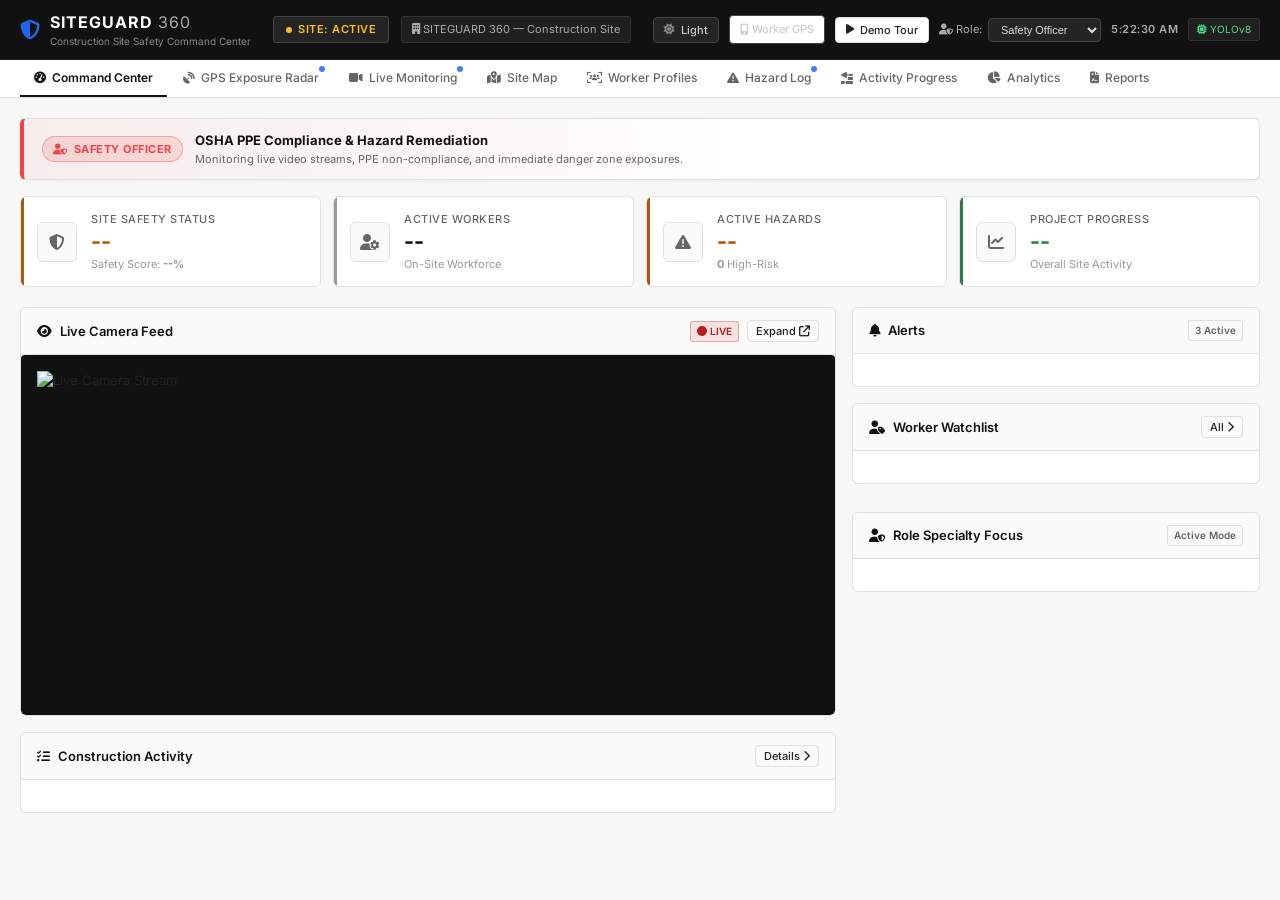
==== templates/index.html @ 9f813297 "feat: complete SITEGUARD 360 platform with CV blueprint segmentation, PPE detection, and role dashbo" ====
<!DOCTYPE html>
<html lang="en">
<head>
    <meta charset="UTF-8">
    <meta name="viewport" content="width=device-width, initial-scale=1.0">
    <title>SITEGUARD 360 — Construction Site Command Center</title>
    <!-- Google Fonts -->
    <link rel="preconnect" href="https://fonts.googleapis.com">
    <link rel="preconnect" href="https://fonts.gstatic.com" crossorigin>
    <link href="https://fonts.googleapis.com/css2?family=Inter:wght@300;400;500;600;700;800&display=swap" rel="stylesheet">
    <!-- FontAwesome icons -->
    <link rel="stylesheet" href="https://cdnjs.cloudflare.com/ajax/libs/font-awesome/6.4.0/css/all.min.css">
    <!-- App Custom CSS -->
    <link rel="stylesheet" href="/static/css/style.css">
</head>
<body class="theme-light">

    <!-- Top Navigation / Header Command Bar -->
    <header class="command-header">
        <div class="header-left">
            <div class="brand-logo">
                <i class="fa-solid fa-shield-halved brand-icon" style="color:var(--brand-primary, #2563eb);"></i>
                <div class="brand-text">
                    <span class="brand-name">SITEGUARD <span class="brand-ai">360</span></span>
                    <span class="brand-sub">Construction Site Safety Command Center</span>
                </div>
            </div>
        </div>

        <div class="header-center">
            <div class="site-status-pill warning" id="top-site-status">
                <span class="pulse-dot"></span>
                <span id="site-status-text">SITE: ACTIVE</span>
            </div>
            <div class="location-badge">
                <i class="fa-solid fa-building"></i>
                <span id="site-location-name">SITEGUARD 360 — Construction Site</span>
            </div>
        </div>

        <div class="header-right">
            <button class="theme-toggle-btn" id="theme-toggle-btn" onclick="toggleTheme()" title="Toggle Theme">
                <i class="fa-solid fa-sun" id="theme-icon-sun"></i>
                <i class="fa-solid fa-moon" id="theme-icon-moon"></i>
                <span id="theme-toggle-text">Light</span>
            </button>

            <a href="/worker-safety" target="_blank" class="btn" style="color:#ccc; text-decoration:none; display:inline-flex; align-items:center; gap:4px; font-size:11px; border-color:#444;">
                <i class="fa-solid fa-mobile-screen-button"></i> Worker GPS
            </a>

            <button class="btn btn-demo" id="btn-start-demo-tour" onclick="startDemoStoryTour()">
                <i class="fa-solid fa-play"></i>
                <span>Demo Tour</span>
            </button>

            <div class="role-selector">
                <label><i class="fa-solid fa-user-shield"></i> Role:</label>
                <select id="user-role-select" onchange="switchRole(this.value)">
                    <option value="Site Manager">Site Manager</option>
                    <option value="Safety Officer" selected>Safety Officer</option>
                    <option value="Site Supervisor">Site Supervisor</option>
                </select>
            </div>

            <div class="sys-clock" id="live-clock">--:--:--</div>
            <div class="connection-indicator online" title="YOLOv8 AI Engine Connected">
                <i class="fa-solid fa-microchip"></i> YOLOv8
            </div>
        </div>
    </header>

    <!-- Navigation Tabs Bar -->
    <nav class="nav-tabs-bar">
        <div class="nav-tabs-container">
            <button class="nav-tab active" data-tab="tab-dashboard" onclick="switchTab('tab-dashboard')">
                <i class="fa-solid fa-gauge-high"></i> Command Center
            </button>
            <button class="nav-tab" data-tab="tab-gps-radar" onclick="switchTab('tab-gps-radar')">
                <i class="fa-solid fa-satellite-dish"></i> GPS Exposure Radar
            </button>
            <button class="nav-tab" data-tab="tab-live-monitoring" onclick="switchTab('tab-live-monitoring')">
                <i class="fa-solid fa-video"></i> Live Monitoring
            </button>
            <button class="nav-tab" data-tab="tab-site-map" onclick="switchTab('tab-site-map')">
                <i class="fa-solid fa-map-location-dot"></i> Site Map
            </button>
            <button class="nav-tab" data-tab="tab-workers" onclick="switchTab('tab-workers')">
                <i class="fa-solid fa-users-viewfinder"></i> Worker Profiles
            </button>
            <button class="nav-tab" data-tab="tab-hazards" onclick="switchTab('tab-hazards')">
                <i class="fa-solid fa-triangle-exclamation"></i> Hazard Log
            </button>
            <button class="nav-tab" data-tab="tab-construction-progress" onclick="switchTab('tab-construction-progress')">
                <i class="fa-solid fa-trowel-bricks"></i> Activity Progress
            </button>
            <button class="nav-tab" data-tab="tab-analytics" onclick="switchTab('tab-analytics')">
                <i class="fa-solid fa-chart-pie"></i> Analytics
            </button>
            <button class="nav-tab" data-tab="tab-reports" onclick="switchTab('tab-reports')">
                <i class="fa-solid fa-file-contract"></i> Reports
            </button>
        </div>
    </nav>

    <!-- Main Container / Views -->
    <main class="main-content">

        <!-- WORKER EXPOSED LIVE ALERT BANNER -->
        <div class="worker-exposed-banner" id="live-exposed-worker-banner" style="display:none;">
            <div class="banner-pulse-icon"><i class="fa-solid fa-circle-exclamation"></i></div>
            <div class="banner-info">
                <div class="banner-header-text">WORKER EXPOSED TO DANGER ZONE</div>
                <div class="banner-sub-text">
                    <span>Worker: <strong id="b-worker-name">--</strong></span>
                    <span>Hazard: <strong id="b-hazard-name">--</strong></span>
                    <span>Floor: <strong id="b-floor">--</strong></span>
                    <span>Zone: <strong id="b-zone">--</strong></span>
                    <span>Distance: <strong id="b-distance">--</strong></span>
                    <span>Exposure: <strong id="b-exposure-duration" class="exposure-timer-badge">--</strong></span>
                </div>
            </div>
            <div class="banner-btn-box">
                <button class="btn btn-sm" onclick="switchTab('tab-gps-radar')">
                    <i class="fa-solid fa-satellite-dish"></i> GPS Radar
                </button>
            </div>
        </div>

        <!-- ==================== TAB 1: MAIN DASHBOARD ==================== -->
        <section id="tab-dashboard" class="tab-view active">
            <!-- Dynamic Role Perspective Ribbon -->
            <div class="role-perspective-banner role-safety-officer" id="role-perspective-banner">
                <div class="role-ribbon-left">
                    <span class="role-badge-pill safety-officer" id="role-badge-pill">
                        <i class="fa-solid fa-user-shield"></i> <span id="role-badge-name">Safety Officer</span>
                    </span>
                    <div class="role-ribbon-text">
                        <span class="role-ribbon-title" id="role-ribbon-title">OSHA PPE Compliance & Hazard Remediation</span>
                        <span class="role-ribbon-desc" id="role-ribbon-desc">Monitoring live video streams, PPE non-compliance, and immediate danger zone exposures.</span>
                    </div>
                </div>
                <div class="role-ribbon-actions" id="role-ribbon-actions"></div>
            </div>

            <!-- Top KPI Cards Row -->
            <div class="kpi-grid">
                <div class="kpi-card danger">
                    <div class="kpi-icon"><i class="fa-solid fa-shield-halved"></i></div>
                    <div class="kpi-info">
                        <span class="kpi-title">Site Safety Status</span>
                        <span class="kpi-value text-warning" id="kpi-safety-status">--</span>
                        <span class="kpi-subtitle">Safety Score: <strong id="kpi-safety-score">--%</strong></span>
                    </div>
                </div>

                <div class="kpi-card cyan">
                    <div class="kpi-icon"><i class="fa-solid fa-user-gear"></i></div>
                    <div class="kpi-info">
                        <span class="kpi-title">Active Workers</span>
                        <span class="kpi-value" id="kpi-workers-count">--</span>
                        <span class="kpi-subtitle" id="kpi-workers-subtitle">On-Site Workforce</span>
                    </div>
                </div>

                <div class="kpi-card orange">
                    <div class="kpi-icon"><i class="fa-solid fa-triangle-exclamation"></i></div>
                    <div class="kpi-info">
                        <span class="kpi-title">Active Hazards</span>
                        <span class="kpi-value text-orange" id="kpi-hazards-count">--</span>
                        <span class="kpi-subtitle"><strong id="kpi-high-risk-count">0</strong> High-Risk</span>
                    </div>
                </div>

                <div class="kpi-card green">
                    <div class="kpi-icon"><i class="fa-solid fa-chart-line"></i></div>
                    <div class="kpi-info">
                        <span class="kpi-title">Project Progress</span>
                        <span class="kpi-value text-green" id="kpi-progress-pct">--</span>
                        <span class="kpi-subtitle" id="kpi-progress-subtitle">Overall Site Activity</span>
                    </div>
                </div>
            </div>

            <!-- Dashboard Grid Layout -->
            <div class="dashboard-grid">
                <div class="dash-col main-panel">
                    <div class="panel-card">
                        <div class="panel-header">
                            <h3><i class="fa-solid fa-eye"></i> Live Camera Feed</h3>
                            <div class="panel-actions">
                                <span class="badge badge-live"><i class="fa-solid fa-circle"></i> LIVE</span>
                                <button class="btn btn-sm btn-outline" onclick="switchTab('tab-live-monitoring')">Expand <i class="fa-solid fa-arrow-up-right-from-square"></i></button>
                            </div>
                        </div>
                        <div class="panel-body video-preview-container">
                            <div class="video-overlay-banner alert-banner" id="dash-camera-alert-banner" style="display:none;">
                                <i class="fa-solid fa-triangle-exclamation"></i>
                                <span id="dash-camera-alert-text"><strong>ALERT:</strong> Active Hazard Detected</span>
                            </div>
                            <img id="dash-live-video-stream" src="/api/video-feed/CAM-01" class="live-stream-img" alt="Live Camera Stream">
                        </div>
                    </div>

                    <div class="panel-card">
                        <div class="panel-header">
                            <h3><i class="fa-solid fa-list-check"></i> Construction Activity</h3>
                            <button class="btn btn-sm btn-outline" onclick="switchTab('tab-construction-progress')">Details <i class="fa-solid fa-chevron-right"></i></button>
                        </div>
                        <div class="panel-body">
                            <div class="floor-progress-list" id="dash-floor-progress-list"></div>
                        </div>
                    </div>
                </div>

                <div class="dash-col side-panel">
                    <div class="panel-card">
                        <div class="panel-header">
                            <h3><i class="fa-solid fa-bell"></i> Alerts</h3>
                            <span class="badge badge-count" id="dash-alerts-count">3 Active</span>
                        </div>
                        <div class="panel-body scrollable-panel">
                            <div class="alerts-feed" id="dash-alerts-feed"></div>
                        </div>
                    </div>

                    <div class="panel-card">
                        <div class="panel-header">
                            <h3><i class="fa-solid fa-user-tag"></i> Worker Watchlist</h3>
                            <button class="btn btn-sm btn-outline" onclick="switchTab('tab-workers')">All <i class="fa-solid fa-chevron-right"></i></button>
                        </div>
                        <div class="panel-body">
                            <div class="worker-watchlist" id="dash-worker-watchlist"></div>
                        </div>
                    </div>

                    <!-- Role Specialty Panel -->
                    <div class="panel-card mt-3" id="role-specialty-card">
                        <div class="panel-header">
                            <h3 id="role-specialty-title"><i class="fa-solid fa-user-shield"></i> Role Specialty Focus</h3>
                            <span class="badge badge-count" id="role-specialty-badge">Active Mode</span>
                        </div>
                        <div class="panel-body" id="role-specialty-body"></div>
                    </div>
                </div>
            </div>
        </section>

        <!-- ==================== TAB 2: LIVE MONITORING ==================== -->
        <section id="tab-live-monitoring" class="tab-view">
            <div class="monitoring-layout">
                <div class="monitoring-sidebar">
                    <div class="panel-card">
                        <div class="panel-header">
                            <h3><i class="fa-solid fa-video"></i> Cameras</h3>
                        </div>
                        <div class="panel-body">
                            <div class="camera-list" id="camera-select-list"></div>

                            <hr class="divider">

                            <div class="upload-custom-section">
                                <h4><i class="fa-solid fa-upload"></i> Upload Footage</h4>
                                <p class="help-text">Upload video or image for AI safety detection.</p>
                                <input type="file" id="custom-image-input" accept="image/*,video/*" style="display:none;" onchange="handleMediaUpload(event)">
                                <button class="btn btn-outline btn-block" onclick="document.getElementById('custom-image-input').click()">
                                    <i class="fa-solid fa-file-video"></i> Upload Video / Image
                                </button>
                            </div>
                        </div>
                    </div>

                    <div class="panel-card mt-3">
                        <div class="panel-header">
                            <h3><i class="fa-solid fa-gavel"></i> Safety Rules</h3>
                        </div>
                        <div class="panel-body">
                            <div class="rules-eval-box" id="active-rules-box">
                                <div class="rule-eval-item high">
                                    <span class="rule-icon"><i class="fa-solid fa-hard-hat"></i></span>
                                    <div class="rule-det">
                                        <strong>Worker + Helmet Missing</strong>
                                        <span class="text-red">HIGH RISK (PPE Violation)</span>
                                    </div>
                                </div>
                                <div class="rule-eval-item critical">
                                    <span class="rule-icon"><i class="fa-solid fa-person-falling"></i></span>
                                    <div class="rule-det">
                                        <strong>Worker + Open Ledge</strong>
                                        <span class="text-red">CRITICAL RISK (Fall Hazard)</span>
                                    </div>
                                </div>
                            </div>
                        </div>
                    </div>
                </div>

                <div class="monitoring-main">
                    <div class="panel-card">
                        <div class="panel-header">
                            <div class="cam-info-title">
                                <h3 id="current-camera-title"><i class="fa-solid fa-camera"></i> Camera 01 — Floor 2 Zone D</h3>
                                <span class="location-tag" id="current-camera-location">Floor 2 — Zone D</span>
                            </div>
                            <div class="cam-controls">
                                <span class="badge badge-risk-high" id="current-cam-risk-badge">HIGH</span>
                            </div>
                        </div>
                        <div class="panel-body video-main-container">
                            <div class="hud-overlay" id="video-hud-overlay">
                                <div class="hud-top-left">
                                    <span class="rec-dot"></span> <strong>LIVE</strong> | FPS: 25
                                </div>
                                <div class="hud-top-right">
                                    <span>YOLOv8 best.pt</span>
                                </div>
                            </div>
                            <img id="live-camera-stream-img" src="/api/video-feed/CAM-01" class="live-stream-main" alt="Live Camera Feed">
                        </div>
                    </div>

                    <div class="monitoring-telemetry-grid mt-3">
                        <div class="panel-card">
                            <div class="panel-header">
                                <h3><i class="fa-solid fa-id-card"></i> Worker Telemetry</h3>
                            </div>
                            <div class="panel-body">
                                <div class="worker-telemetry-cards" id="live-worker-telemetry"></div>
                            </div>
                        </div>

                        <div class="panel-card">
                            <div class="panel-header">
                                <h3><i class="fa-solid fa-cubes-stacked"></i> YOLO Detections</h3>
                            </div>
                            <div class="panel-body">
                                <div class="raw-detections-list" id="raw-detections-list"></div>
                            </div>
                        </div>
                    </div>
                </div>
            </div>
        </section>

        <!-- ==================== TAB 3: INTERACTIVE SITE MAP ==================== -->
        <section id="tab-site-map" class="tab-view">
            <div class="site-map-container panel-card">
                <div class="panel-header">
                    <div class="map-title">
                        <h3><i class="fa-solid fa-map-location-dot"></i> Site Map & Floor Matrix</h3>
                        <p class="subtitle">Floor zones, worker positions, hazard areas, and blueprint analysis.</p>
                    </div>
                    <div class="map-header-actions">
                        <input type="file" id="blueprint-file-input" accept="image/*" style="display:none;" onchange="handleBlueprintUpload(event)">
                        <button class="btn btn-primary" onclick="document.getElementById('blueprint-file-input').click()" title="Upload Floor Plan Blueprint">
                            <i class="fa-solid fa-drafting-compass"></i> Upload Floor Plan
                        </button>
                        <button class="btn btn-outline" id="btn-toggle-blueprint-view" onclick="toggleFloorPlanView()" style="display:none;">
                            <i class="fa-solid fa-layer-group"></i> Toggle View
                        </button>
                        <button class="btn btn-outline" id="btn-reset-blueprint" onclick="resetFloorPlan()" style="display:none;">
                            <i class="fa-solid fa-rotate-left"></i> Reset
                        </button>
                        <div class="map-floor-selector">
                            <label>Floor:</label>
                            <select id="map-floor-select" onchange="renderSiteMap(this.value)">
                                <option value="Floor 2" selected>Floor 2 (Active)</option>
                                <option value="Floor 1">Floor 1 (Ground)</option>
                                <option value="Floor 3">Floor 3 (Crane)</option>
                            </select>
                        </div>
                    </div>
                </div>

                <div class="panel-body map-layout-wrapper">
                    <div class="interactive-map-surface" id="interactive-map-surface"></div>

                    <div class="map-sidebar">
                        <div class="map-legend-box">
                            <h4>Legend</h4>
                            <div class="legend-item"><span class="color-box safe"></span> Safe Zone</div>
                            <div class="legend-item"><span class="color-box warning"></span> Warning Zone</div>
                            <div class="legend-item"><span class="color-box high"></span> High-Risk Zone</div>
                            <div class="legend-item"><span class="color-box danger"></span> Danger Zone</div>
                            <div class="legend-item"><span class="worker-pin-demo">W08</span> Worker Pin</div>
                        </div>

                        <div class="panel-card" id="blueprint-analysis-card" style="display:none;">
                            <div class="panel-header" style="padding:10px 14px;">
                                <h4 style="font-size:12px;"><i class="fa-solid fa-brain"></i> Floor Plan Analysis</h4>
                            </div>
                            <div class="panel-body" id="blueprint-analysis-body" style="padding:12px; font-size:11px;"></div>
                        </div>

                        <div class="zone-details-box mt-3" id="zone-details-drawer">
                            <h4 id="drawer-zone-title"><i class="fa-solid fa-vector-square"></i> Select a Zone</h4>
                            <p class="help-text">Click on any zone or worker pin to view details.</p>
                        </div>
                    </div>
                </div>
            </div>
        </section>

        <!-- ==================== TAB 4: WORKER SAFETY PROFILES ==================== -->
        <section id="tab-workers" class="tab-view">
            <div class="panel-card">
                <div class="panel-header">
                    <h3><i class="fa-solid fa-users-viewfinder"></i> Worker Safety Roster</h3>
                    <div class="table-search">
                        <input type="text" id="worker-search-input" placeholder="Search worker..." onkeyup="filterWorkerTable()">
                    </div>
                </div>
                <div class="panel-body">
                    <div class="table-responsive">
                        <table class="custom-table" id="workers-roster-table">
                            <thead>
                                <tr>
                                    <th>ID</th>
                                    <th>Name</th>
                                    <th>Role</th>
                                    <th>Location</th>
                                    <th>PPE Status</th>
                                    <th>Risk</th>
                                    <th>Violations</th>
                                    <th>History</th>
                                    <th>Actions</th>
                                </tr>
                            </thead>
                            <tbody id="workers-table-body"></tbody>
                        </table>
                    </div>
                </div>
            </div>
        </section>

        <!-- ==================== TAB 5: HAZARD HISTORY ==================== -->
        <section id="tab-hazards" class="tab-view">
            <div class="panel-card">
                <div class="panel-header">
                    <h3><i class="fa-solid fa-triangle-exclamation"></i> Hazard Log</h3>
                    <div class="table-filters">
                        <select id="hazard-status-filter" onchange="filterHazardsTable()">
                            <option value="ALL" selected>All Statuses</option>
                            <option value="Active">Active</option>
                            <option value="Acknowledged">Acknowledged</option>
                            <option value="Resolved">Resolved</option>
                        </select>
                        <select id="hazard-risk-filter" onchange="filterHazardsTable()">
                            <option value="ALL">All Risk</option>
                            <option value="HIGH">High / Critical</option>
                            <option value="WARNING">Warning</option>
                        </select>
                    </div>
                </div>
                <div class="panel-body">
                    <div class="table-responsive">
                        <table class="custom-table" id="hazards-table">
                            <thead>
                                <tr>
                                    <th>ID</th>
                                    <th>Worker</th>
                                    <th>Issue</th>
                                    <th>Rule</th>
                                    <th>Location</th>
                                    <th>Risk</th>
                                    <th>Time</th>
                                    <th>Status</th>
                                    <th>Actions</th>
                                </tr>
                            </thead>
                            <tbody id="hazards-table-body"></tbody>
                        </table>
                    </div>
                </div>
            </div>
        </section>

        <!-- ==================== TAB 6: CONSTRUCTION ACTIVITY ==================== -->
        <section id="tab-construction-progress" class="tab-view">
            <div class="activity-module-grid">
                <div class="panel-card main-activity-card">
                    <div class="panel-header">
                        <div>
                            <h3><i class="fa-solid fa-trowel-bricks"></i> Activity Matrix</h3>
                            <p class="subtitle">Columns, Beams, Slabs, Masonry per floor.</p>
                        </div>
                        <div class="overall-progress-pill">
                            Overall: <strong id="activity-overall-pct">67%</strong>
                        </div>
                    </div>
                    <div class="panel-body">
                        <div class="floors-matrix-container" id="floors-matrix-container"></div>
                    </div>
                </div>

                <div class="panel-card side-activity-card">
                    <div class="panel-header">
                        <h3><i class="fa-solid fa-robot"></i> AI Observations</h3>
                        <span class="badge badge-info">Needs Confirmation</span>
                    </div>
                    <div class="panel-body">
                        <div class="observations-list" id="ai-observations-list"></div>
                    </div>
                </div>
            </div>
        </section>

        <!-- ==================== TAB 7: ANALYTICS ==================== -->
        <section id="tab-analytics" class="tab-view">
            <div class="analytics-grid">
                <div class="panel-card">
                    <div class="panel-header">
                        <h3><i class="fa-solid fa-chart-line"></i> PPE Compliance</h3>
                    </div>
                    <div class="panel-body chart-container">
                        <div id="chart-ppe-compliance" class="custom-chart-box"></div>
                    </div>
                </div>

                <div class="panel-card">
                    <div class="panel-header">
                        <h3><i class="fa-solid fa-chart-pie"></i> Hazards by Category</h3>
                    </div>
                    <div class="panel-body chart-container">
                        <div id="chart-hazards-category" class="custom-chart-box"></div>
                    </div>
                </div>

                <div class="panel-card">
                    <div class="panel-header">
                        <h3><i class="fa-solid fa-chart-bar"></i> Hazards by Floor</h3>
                    </div>
                    <div class="panel-body chart-container">
                        <div id="chart-hazards-zone" class="custom-chart-box"></div>
                    </div>
                </div>

                <div class="panel-card">
                    <div class="panel-header">
                        <h3><i class="fa-solid fa-shield-halved"></i> Resolution Rate</h3>
                    </div>
                    <div class="panel-body chart-container">
                        <div id="chart-resolution-rate" class="custom-chart-box"></div>
                    </div>
                </div>
            </div>
        </section>

        <!-- ==================== TAB 8: REPORTS ==================== -->
        <section id="tab-reports" class="tab-view">
            <div class="panel-card">
                <div class="panel-header">
                    <div>
                        <h3><i class="fa-solid fa-file-contract"></i> Site Safety Report</h3>
                        <p class="subtitle">Safety metrics, PPE compliance, and activity progress.</p>
                    </div>
                    <div class="report-actions">
                        <button class="btn btn-primary" onclick="window.print()">
                            <i class="fa-solid fa-print"></i> Print
                        </button>
                        <button class="btn btn-outline" onclick="downloadJSONReport()">
                            <i class="fa-solid fa-download"></i> Export JSON
                        </button>
                    </div>
                </div>
                <div class="panel-body">
                    <div class="report-preview-paper" id="report-printable-area"></div>
                </div>
            </div>
        </section>

        <!-- ==================== TAB: GPS SAFETY RADAR ==================== -->
        <section id="tab-gps-radar" class="tab-view">
            <div class="kpi-grid">
                <div class="kpi-card danger">
                    <div class="kpi-icon"><i class="fa-solid fa-triangle-exclamation"></i></div>
                    <div class="kpi-info">
                        <span class="kpi-title">Exposed Workers</span>
                        <span class="kpi-value text-danger" id="gps-kpi-exposed-count">--</span>
                        <span class="kpi-subtitle">Critical Proximity (&lt; 10m)</span>
                    </div>
                </div>

                <div class="kpi-card cyan">
                    <div class="kpi-icon"><i class="fa-solid fa-mobile-screen-button"></i></div>
                    <div class="kpi-info">
                        <span class="kpi-title">Active GPS Devices</span>
                        <span class="kpi-value" id="gps-kpi-active-devices">--</span>
                        <span class="kpi-subtitle">Transmitting Every 2s</span>
                    </div>
                </div>

                <div class="kpi-card orange">
                    <div class="kpi-icon"><i class="fa-solid fa-shield-halved"></i></div>
                    <div class="kpi-info">
                        <span class="kpi-title">Hazard Zones</span>
                        <span class="kpi-value text-orange" id="gps-kpi-hazards-count">--</span>
                        <span class="kpi-subtitle">10m Danger / 25m Warning</span>
                    </div>
                </div>

                <div class="kpi-card green">
                    <div class="kpi-icon"><i class="fa-solid fa-clock-rotate-left"></i></div>
                    <div class="kpi-info">
                        <span class="kpi-title">Exposure Events</span>
                        <span class="kpi-value text-green" id="gps-kpi-events-count">--</span>
                        <span class="kpi-subtitle">Auto Entry & Exit Tracked</span>
                    </div>
                </div>
            </div>

            <div class="dashboard-grid">
                <div class="dash-col main-panel" style="flex:2;">
                    <div class="panel">
                        <div class="panel-header" style="justify-content: space-between;">
                            <div>
                                <h3><i class="fa-solid fa-satellite-dish"></i> GPS Proximity Grid</h3>
                                <p class="subtitle">Live position telemetry & distance to hazards.</p>
                            </div>
                            <a href="/worker-safety" target="_blank" class="btn btn-sm btn-primary">
                                <i class="fa-solid fa-mobile-screen-button"></i> Mobile Worker
                            </a>
                        </div>
                        <div class="panel-body">
                            <div class="gps-workers-grid" id="gps-workers-container"></div>
                        </div>
                    </div>
                </div>

                <div class="dash-col side-panel" style="flex:1;">
                    <div class="panel">
                        <div class="panel-header">
                            <h3><i class="fa-solid fa-sliders"></i> Proximity Simulator</h3>
                        </div>
                        <div class="panel-body">
                            <p style="font-size:0.82rem; color:var(--text-muted); margin-bottom:12px;">
                                Simulate worker movement to test alerts & exposure tracking.
                            </p>

                            <div class="form-group" style="margin-bottom:10px;">
                                <label style="font-size:0.78rem; font-weight:600;">Target Worker</label>
                                <select id="sim-worker-select" class="form-control">
                                    <option value="W024">W024 (Rachel W. - Carpenter)</option>
                                    <option value="W008">W008 (David R. - Steel Fixer)</option>
                                    <option value="W012">W012 (Sarah T. - Inspector)</option>
                                </select>
                            </div>

                            <div class="form-group" style="margin-bottom:12px;">
                                <label style="font-size:0.78rem; font-weight:600;">Distance from Hazard</label>
                                <input type="range" min="1" max="40" step="0.5" value="6.8" class="sim-slider" id="dash-sim-slider" oninput="onDashSimSliderChange(this.value)">
                                <div style="display:flex; justify-content:space-between; margin-top:4px; font-weight:600; font-size:0.85rem;">
                                    <span>Distance:</span>
                                    <span id="dash-sim-dist-text">6.8 m</span>
                                </div>
                            </div>

                            <div style="display:flex; flex-direction:column; gap:6px;">
                                <button class="btn btn-sm btn-danger" onclick="triggerDashSimPreset(4.5)" style="justify-content:center;">
                                    4.5m Danger Zone
                                </button>
                                <button class="btn btn-sm btn-warning" onclick="triggerDashSimPreset(15.0)" style="justify-content:center;">
                                    15.0m Warning Radius
                                </button>
                                <button class="btn btn-sm btn-success" onclick="triggerDashSimPreset(32.0)" style="justify-content:center;">
                                    32.0m Safe Area
                                </button>
                            </div>
                        </div>
                    </div>
                </div>
            </div>

            <div class="panel mt-4">
                <div class="panel-header" style="justify-content: space-between;">
                    <div>
                        <h3><i class="fa-solid fa-clock-rotate-left"></i> Exposure Event Log</h3>
                        <p class="subtitle">Entry, alert, exit time and total exposure per event.</p>
                    </div>
                    <span class="badge badge-warning" id="exposure-active-badge">1 Active</span>
                </div>
                <div class="panel-body table-responsive">
                    <table class="data-table" id="exposure-events-table">
                        <thead>
                            <tr>
                                <th>Event</th>
                                <th>Worker</th>
                                <th>Hazard</th>
                                <th>Location</th>
                                <th>Risk</th>
                                <th>Entry</th>
                                <th>Exit</th>
                                <th>Dist</th>
                                <th>Duration</th>
                                <th>Status</th>
                            </tr>
                        </thead>
                        <tbody id="exposure-events-tbody"></tbody>
                    </table>
                </div>
            </div>
        </section>

    </main>

    <!-- Worker Profile Modal -->
    <div class="modal-backdrop" id="worker-modal" style="display:none;">
        <div class="modal-dialog">
            <div class="modal-header">
                <h3 id="modal-worker-name">Worker Profile</h3>
                <button class="modal-close" onclick="closeWorkerModal()">&times;</button>
            </div>
            <div class="modal-body" id="modal-worker-content"></div>
        </div>
    </div>

    <!-- Hazard Action Modal -->
    <div class="modal-backdrop" id="hazard-action-modal" style="display:none;">
        <div class="modal-dialog">
            <div class="modal-header">
                <h3 id="hazard-modal-title">Manage Hazard</h3>
                <button class="modal-close" onclick="closeHazardModal()">&times;</button>
            </div>
            <div class="modal-body">
                <div id="hazard-modal-det"></div>
                <div class="form-group mt-3">
                    <label>Notes:</label>
                    <textarea id="hazard-notes-input" class="form-control" rows="3" placeholder="Enter resolution steps..."></textarea>
                </div>
            </div>
            <div class="modal-footer">
                <button class="btn btn-secondary" onclick="closeHazardModal()">Cancel</button>
                <button class="btn btn-warning" id="btn-modal-ack" onclick="submitHazardAction('Acknowledged')">Acknowledge</button>
                <button class="btn btn-success" id="btn-modal-resolve" onclick="submitHazardAction('Resolved')">Resolve</button>
            </div>
        </div>
    </div>

    <!-- Demo Tour Banner -->
    <div class="demo-tour-banner" id="demo-tour-banner" style="display:none;">
        <div class="tour-header">
            <span class="tour-badge">DEMO TOUR</span>
            <span class="tour-step-counter" id="tour-step-counter">Step 1 of 7</span>
            <button class="tour-close-btn" onclick="stopDemoStoryTour()">&times;</button>
        </div>
        <div class="tour-body">
            <h4 id="tour-step-title">Step 1: Dashboard</h4>
            <p id="tour-step-text">Overview of site safety metrics.</p>
        </div>
        <div class="tour-footer">
            <button class="btn btn-sm btn-secondary" onclick="prevDemoStep()"><i class="fa-solid fa-chevron-left"></i> Prev</button>
            <button class="btn btn-sm btn-primary" onclick="nextDemoStep()">Next <i class="fa-solid fa-chevron-right"></i></button>
        </div>
    </div>

    <!-- Scripts -->
    <script src="/static/js/app.js"></script>
</body>
</html>
---- static/css/style.css ----
/* ==========================================================================
   SITEGUARD 360 - MINIMAL CONSTRUCTION SITE SAFETY COMMAND CENTER
   Clean, Functional, No-Frills Stylesheet
   ========================================================================== */

/* --------------------------------------------------------------------------
   Light Theme: Clean Neutral Whites & Grays
   -------------------------------------------------------------------------- */
:root, body.theme-light {
    --bg-main: #f7f7f7;
    --bg-card: #ffffff;
    --bg-card-hover: #fafafa;
    --bg-header: #111111;
    --bg-header-text: #f5f5f5;
    --border-color: #e0e0e0;
    --border-highlight: #cccccc;

    --text-heading: #111111;
    --text-main: #222222;
    --text-muted: #666666;
    --text-dim: #999999;

    --primary-accent: #333333;
    --primary-brown: #444444;
    --primary-cyan: #333333;
    --accent-purple: #555555;
    
    --status-safe: #2d7d46;
    --status-warning: #a16207;
    --status-orange: #b45309;
    --status-high: #b91c1c;
    --status-critical: #7f1d1d;

    --font-heading: 'Inter', -apple-system, BlinkMacSystemFont, sans-serif;
    --font-body: 'Inter', -apple-system, BlinkMacSystemFont, sans-serif;
    
    --radius-sm: 4px;
    --radius-md: 6px;
    --radius-lg: 8px;
    
    --shadow-subtle: 0 1px 3px rgba(0, 0, 0, 0.06);
    --shadow-glow-cyan: none;
    --shadow-glow-red: none;
}

/* --------------------------------------------------------------------------
   Dark Theme: Clean Dark Neutrals
   -------------------------------------------------------------------------- */
body.theme-dark {
    --bg-main: #0e0e0e;
    --bg-card: #1a1a1a;
    --bg-card-hover: #222222;
    --bg-header: #0a0a0a;
    --bg-header-text: #e0e0e0;
    --border-color: #2a2a2a;
    --border-highlight: #3a3a3a;

    --text-heading: #e8e8e8;
    --text-main: #cccccc;
    --text-muted: #888888;
    --text-dim: #666666;

    --primary-accent: #cccccc;
    --primary-brown: #aaaaaa;
    --primary-cyan: #cccccc;
    --accent-purple: #aaaaaa;
    
    --status-safe: #4ade80;
    --status-warning: #fbbf24;
    --status-orange: #fb923c;
    --status-high: #f87171;
    --status-critical: #ef4444;

    --shadow-subtle: 0 1px 3px rgba(0, 0, 0, 0.3);
    --shadow-glow-cyan: none;
    --shadow-glow-red: none;
}

/* Reset & Base Styles */
* {
    box-sizing: border-box;
    margin: 0;
    padding: 0;
}

body {
    background-color: var(--bg-main);
    color: var(--text-main);
    font-family: var(--font-body);
    font-size: 13px;
    line-height: 1.5;
    overflow-x: hidden;
    min-height: 100vh;
    transition: background-color 0.2s ease, color 0.2s ease;
}

h1, h2, h3, h4, h5, h6 {
    font-family: var(--font-heading);
    color: var(--text-heading);
    font-weight: 600;
}

a {
    color: var(--text-heading);
    text-decoration: none;
}

button {
    font-family: var(--font-body);
    cursor: pointer;
}

/* Custom Scrollbars */
::-webkit-scrollbar {
    width: 5px;
    height: 5px;
}
::-webkit-scrollbar-track {
    background: var(--bg-main);
}
::-webkit-scrollbar-thumb {
    background: var(--border-highlight);
    border-radius: 3px;
}

/* Command Header Bar */
.command-header {
    background: var(--bg-header);
    border-bottom: 1px solid #222;
    padding: 10px 20px;
    display: flex;
    align-items: center;
    justify-content: space-between;
    position: sticky;
    top: 0;
    z-index: 100;
}

.header-left .brand-logo {
    display: flex;
    align-items: center;
    gap: 10px;
}

.brand-icon {
    font-size: 20px;
    color: #ccc;
}

.brand-name {
    font-size: 16px;
    font-weight: 700;
    letter-spacing: 1px;
    color: #ffffff;
    font-family: var(--font-heading);
}

.brand-ai {
    color: #aaa;
    font-weight: 400;
}

.brand-sub {
    display: block;
    font-size: 10px;
    color: #888;
    font-weight: 400;
}

.header-center {
    display: flex;
    align-items: center;
    gap: 12px;
}

.site-status-pill {
    display: flex;
    align-items: center;
    gap: 6px;
    padding: 4px 12px;
    border-radius: 3px;
    font-weight: 600;
    font-size: 11px;
    letter-spacing: 0.5px;
}
.site-status-pill.warning {
    background: rgba(255, 255, 255, 0.08);
    color: #fbbf24;
    border: 1px solid #444;
}
.site-status-pill.safe {
    background: rgba(255, 255, 255, 0.08);
    color: #4ade80;
    border: 1px solid #444;
}
.site-status-pill.critical {
    background: rgba(255, 255, 255, 0.08);
    color: #f87171;
    border: 1px solid #444;
}

.pulse-dot {
    width: 6px;
    height: 6px;
    border-radius: 50%;
    background: currentColor;
}

.location-badge {
    background: rgba(255, 255, 255, 0.06);
    padding: 4px 10px;
    border-radius: 3px;
    color: #aaa;
    font-size: 11px;
    border: 1px solid #333;
}

.header-right {
    display: flex;
    align-items: center;
    gap: 10px;
}

/* Theme Toggle Button */
.theme-toggle-btn {
    background: rgba(255, 255, 255, 0.08);
    color: #ccc;
    border: 1px solid #444;
    padding: 5px 10px;
    border-radius: var(--radius-sm);
    font-size: 11px;
    font-weight: 500;
    display: flex;
    align-items: center;
    gap: 6px;
    cursor: pointer;
    transition: all 0.15s ease;
}
.theme-toggle-btn:hover {
    background: rgba(255, 255, 255, 0.12);
}
body.theme-light #theme-icon-sun { display: inline-block; color: #888; }
body.theme-light #theme-icon-moon { display: none; }
body.theme-dark #theme-icon-sun { display: none; }
body.theme-dark #theme-icon-moon { display: inline-block; color: #888; }

.btn-demo {
    background: #333;
    color: #fff;
    font-weight: 600;
    padding: 6px 12px;
    border: 1px solid #555;
    border-radius: var(--radius-sm);
    transition: all 0.15s ease;
    display: flex;
    align-items: center;
    gap: 6px;
    font-size: 11px;
}
.btn-demo:hover {
    background: #444;
}

.role-selector {
    display: flex;
    align-items: center;
    gap: 6px;
    font-size: 11px;
    color: #aaa;
}
.role-selector select {
    background: rgba(255, 255, 255, 0.08);
    color: #ddd;
    border: 1px solid #444;
    padding: 4px 8px;
    border-radius: var(--radius-sm);
    font-size: 11px;
    outline: none;
}
.role-selector select option {
    background: #1a1a1a;
    color: #ddd;
}

.sys-clock {
    font-family: var(--font-heading);
    font-weight: 600;
    font-size: 11px;
    color: #aaa;
    letter-spacing: 0.5px;
    font-variant-numeric: tabular-nums;
}

.connection-indicator {
    font-size: 10px;
    padding: 3px 8px;
    border-radius: 3px;
    background: rgba(255, 255, 255, 0.06);
    color: #4ade80;
    border: 1px solid #333;
}

/* Navigation Tabs Bar */
.nav-tabs-bar {
    background: var(--bg-card);
    border-bottom: 1px solid var(--border-color);
    padding: 0 20px;
}
.nav-tabs-container {
    display: flex;
    gap: 2px;
    overflow-x: auto;
}
.nav-tab {
    background: transparent;
    border: none;
    color: var(--text-muted);
    padding: 10px 14px;
    font-size: 12px;
    font-weight: 500;
    display: flex;
    align-items: center;
    gap: 6px;
    border-bottom: 2px solid transparent;
    transition: all 0.15s ease;
    white-space: nowrap;
}
.nav-tab:hover {
    color: var(--text-heading);
}
.nav-tab.active {
    color: var(--text-heading);
    border-bottom-color: var(--text-heading);
    font-weight: 600;
}

/* Main View Layout */
.main-content {
    padding: 20px;
    max-width: 1600px;
    margin: 0 auto;
}

.tab-view {
    display: none;
}
.tab-view.active {
    display: block;
}

/* Panel Card System */
.panel-card, .panel {
    background: var(--bg-card);
    border: 1px solid var(--border-color);
    border-radius: var(--radius-md);
    overflow: hidden;
    display: flex;
    flex-direction: column;
    transition: background-color 0.2s ease;
}

.panel-header {
    padding: 12px 16px;
    background: var(--bg-card-hover);
    border-bottom: 1px solid var(--border-color);
    display: flex;
    align-items: center;
    justify-content: space-between;
}

.panel-header h3 {
    font-size: 13px;
    font-weight: 600;
    display: flex;
    align-items: center;
    gap: 8px;
}

.panel-body {
    padding: 16px;
}

/* KPI Cards Grid */
.kpi-grid {
    display: grid;
    grid-template-columns: repeat(auto-fit, minmax(220px, 1fr));
    gap: 12px;
    margin-bottom: 20px;
}

.kpi-card {
    background: var(--bg-card);
    border: 1px solid var(--border-color);
    border-radius: var(--radius-md);
    padding: 14px 16px;
    display: flex;
    align-items: center;
    gap: 14px;
    position: relative;
    overflow: hidden;
}

.kpi-card::before {
    content: '';
    position: absolute;
    top: 0;
    left: 0;
    width: 3px;
    height: 100%;
}
.kpi-card.danger::before { background: var(--status-warning); }
.kpi-card.cyan::before { background: var(--text-dim); }
.kpi-card.orange::before { background: var(--status-orange); }
.kpi-card.green::before { background: var(--status-safe); }

.kpi-icon {
    width: 40px;
    height: 40px;
    border-radius: 6px;
    background: var(--bg-card-hover);
    border: 1px solid var(--border-color);
    display: flex;
    align-items: center;
    justify-content: center;
    font-size: 16px;
    color: var(--text-muted);
}

.kpi-info {
    display: flex;
    flex-direction: column;
}

.kpi-title {
    font-size: 11px;
    color: var(--text-muted);
    font-weight: 500;
    text-transform: uppercase;
    letter-spacing: 0.5px;
}

.kpi-value {
    font-size: 22px;
    font-weight: 700;
    font-family: var(--font-heading);
    color: var(--text-heading);
    line-height: 1.2;
}

.kpi-subtitle {
    font-size: 11px;
    color: var(--text-dim);
    margin-top: 2px;
}

/* Text Colors */
.text-warning { color: var(--status-warning); }
.text-orange { color: var(--status-orange); }
.text-red { color: var(--status-high); }
.text-green { color: var(--status-safe); }
.text-cyan { color: var(--text-muted); }
.text-purple { color: var(--text-dim); }
.text-danger { color: var(--status-high); }

/* Dashboard Columns Grid */
.dashboard-grid {
    display: grid;
    grid-template-columns: 2fr 1fr;
    gap: 16px;
}

.dash-col {
    display: flex;
    flex-direction: column;
    gap: 16px;
}

/* Video Live Stream Elements */
.video-preview-container, .video-main-container {
    position: relative;
    background: #111;
    border-radius: var(--radius-sm);
    overflow: hidden;
    min-height: 360px;
    display: flex;
    align-items: center;
    justify-content: center;
}

.live-stream-img, .live-stream-main {
    width: 100%;
    height: 100%;
    object-fit: cover;
    display: block;
}

.video-overlay-banner {
    position: absolute;
    top: 10px;
    left: 10px;
    right: 10px;
    padding: 8px 14px;
    border-radius: var(--radius-sm);
    font-size: 12px;
    font-weight: 600;
    display: flex;
    align-items: center;
    gap: 8px;
    z-index: 10;
}
.video-overlay-banner.alert-banner {
    background: rgba(185, 28, 28, 0.9);
    color: #ffffff;
    border: 1px solid #b91c1c;
}

.hud-overlay {
    position: absolute;
    top: 10px;
    left: 10px;
    right: 10px;
    display: flex;
    justify-content: space-between;
    font-size: 11px;
    color: #ccc;
    pointer-events: none;
    z-index: 10;
}

.hud-top-left, .hud-top-right {
    background: rgba(0, 0, 0, 0.7);
    padding: 3px 8px;
    border-radius: 3px;
}

.rec-dot {
    display: inline-block;
    width: 6px;
    height: 6px;
    background: #b91c1c;
    border-radius: 50%;
    margin-right: 4px;
}

/* Floor Progress Bars */
.floor-progress-list {
    display: flex;
    flex-direction: column;
    gap: 12px;
}
.floor-item {
    display: flex;
    flex-direction: column;
    gap: 4px;
}
.floor-header {
    display: flex;
    justify-content: space-between;
    font-weight: 600;
    font-size: 12px;
    color: var(--text-main);
}
.progress-bar-bg {
    height: 6px;
    background: var(--bg-card-hover);
    border: 1px solid var(--border-color);
    border-radius: 3px;
    overflow: hidden;
}
.progress-bar-fill {
    height: 100%;
    background: var(--text-muted);
    border-radius: 3px;
    transition: width 0.4s ease;
}

/* Alerts Feed & Cards */
.alerts-feed {
    display: flex;
    flex-direction: column;
    gap: 8px;
}

.alert-item-card {
    background: var(--bg-card-hover);
    border: 1px solid var(--border-color);
    border-left: 3px solid var(--text-dim);
    border-radius: var(--radius-sm);
    padding: 10px;
    display: flex;
    flex-direction: column;
    gap: 4px;
}
.alert-item-card.high { border-left-color: var(--status-high); }
.alert-item-card.critical { border-left-color: var(--status-critical); }
.alert-item-card.warning { border-left-color: var(--status-warning); }
.alert-item-card.safe { border-left-color: var(--status-safe); }
.alert-item-card.cyan { border-left-color: var(--text-muted); }

.alert-header-line {
    display: flex;
    justify-content: space-between;
    font-size: 12px;
}
.alert-title {
    font-weight: 600;
    font-size: 12px;
    color: var(--text-heading);
}
.alert-loc {
    font-size: 11px;
    color: var(--text-muted);
}
.alert-actions-mini {
    display: flex;
    gap: 6px;
    margin-top: 4px;
}

/* Buttons System */
.btn {
    padding: 5px 10px;
    border-radius: var(--radius-sm);
    font-weight: 500;
    font-size: 11px;
    border: 1px solid var(--border-color);
    transition: all 0.15s ease;
    background: var(--bg-card);
    color: var(--text-main);
}
.btn:hover {
    background: var(--bg-card-hover);
    border-color: var(--border-highlight);
}
.btn-sm { padding: 3px 8px; font-size: 11px; }
.btn-primary { background: var(--text-heading); color: var(--bg-card); border-color: var(--text-heading); }
.btn-primary:hover { opacity: 0.85; }
.btn-secondary { background: var(--bg-card-hover); border-color: var(--border-color); color: var(--text-main); }
.btn-outline { background: transparent; border-color: var(--border-color); color: var(--text-main); }
.btn-outline:hover { background: var(--bg-card-hover); }
.btn-warning { background: var(--status-warning); color: #ffffff; border-color: var(--status-warning); }
.btn-success { background: var(--status-safe); color: #ffffff; border-color: var(--status-safe); }
.btn-danger { background: var(--status-high); color: #ffffff; border-color: var(--status-high); }
.btn-block { width: 100%; display: block; text-align: center; }

/* Badges */
.badge {
    padding: 2px 6px;
    border-radius: 3px;
    font-size: 10px;
    font-weight: 600;
    display: inline-flex;
    align-items: center;
    gap: 3px;
}
.badge-live { background: rgba(185, 28, 28, 0.1); color: var(--status-high); border: 1px solid rgba(185, 28, 28, 0.3); }
.badge-risk-high { background: var(--status-high); color: #ffffff; }
.badge-risk-safe { background: var(--status-safe); color: #ffffff; }
.badge-count { background: var(--bg-card-hover); color: var(--text-muted); border: 1px solid var(--border-color); }
.badge-info { background: rgba(59, 130, 246, 0.1); color: #3b82f6; border: 1px solid rgba(59, 130, 246, 0.2); }
.badge-danger { background: var(--status-high); color: #fff; }
.badge-success { background: var(--status-safe); color: #fff; }
.badge-warning { background: var(--status-warning); color: #fff; }

/* Scrollable Panel */
.scrollable-panel {
    max-height: 500px;
    overflow-y: auto;
}

/* Panel Actions */
.panel-actions {
    display: flex;
    align-items: center;
    gap: 8px;
}

/* Subtitle */
.subtitle {
    font-size: 11px;
    color: var(--text-dim);
    margin-top: 2px;
}

/* Live Monitoring Layout */
.monitoring-layout {
    display: grid;
    grid-template-columns: 280px 1fr;
    gap: 16px;
}
.camera-list {
    display: flex;
    flex-direction: column;
    gap: 6px;
}
.cam-btn {
    background: var(--bg-card-hover);
    border: 1px solid var(--border-color);
    padding: 10px;
    border-radius: var(--radius-sm);
    text-align: left;
    color: var(--text-main);
    display: flex;
    justify-content: space-between;
    align-items: center;
    transition: all 0.15s ease;
}
.cam-btn:hover, .cam-btn.active {
    border-color: var(--text-heading);
    background: var(--bg-card-hover);
}
.cam-btn strong { display: block; font-size: 12px; color: var(--text-heading); }
.cam-btn span { font-size: 10px; color: var(--text-muted); }

.divider {
    border: none;
    border-top: 1px solid var(--border-color);
    margin: 12px 0;
}
.help-text {
    font-size: 11px;
    color: var(--text-dim);
    margin-bottom: 10px;
}

.monitoring-telemetry-grid {
    display: grid;
    grid-template-columns: 1fr 1fr;
    gap: 12px;
}

/* Worker Cards Telemetry */
.worker-telemetry-cards {
    display: flex;
    flex-direction: column;
    gap: 8px;
}
.w-card {
    background: var(--bg-card-hover);
    border: 1px solid var(--border-color);
    border-radius: var(--radius-sm);
    padding: 10px;
    transition: all 0.15s ease;
}
.w-card:hover {
    border-color: var(--border-highlight);
}
.w-card-header {
    display: flex;
    justify-content: space-between;
    font-weight: 600;
    color: var(--text-heading);
    margin-bottom: 4px;
    font-size: 12px;
}
.ppe-pills {
    display: flex;
    gap: 6px;
    font-size: 10px;
}
.ppe-pill {
    padding: 2px 6px;
    border-radius: 3px;
    background: var(--bg-card);
    border: 1px solid var(--border-color);
    font-size: 10px;
}
.ppe-pill.ok { color: var(--status-safe); border-color: rgba(45,125,70,0.3); }
.ppe-pill.missing { color: var(--status-high); border-color: rgba(185,28,28,0.3); }

/* Custom Tables */
.table-responsive {
    overflow-x: auto;
}
.custom-table, .data-table {
    width: 100%;
    border-collapse: collapse;
    font-size: 12px;
    text-align: left;
}
.custom-table th, .data-table th {
    background: var(--bg-card-hover);
    color: var(--text-muted);
    padding: 10px 12px;
    border-bottom: 1px solid var(--border-color);
    font-weight: 600;
    text-transform: uppercase;
    font-size: 10px;
    letter-spacing: 0.5px;
}
.custom-table td, .data-table td {
    padding: 10px 12px;
    border-bottom: 1px solid var(--border-color);
    color: var(--text-main);
}
.custom-table tr:hover td, .data-table tr:hover td {
    background: var(--bg-card-hover);
}

/* Table Filters & Search */
.table-search input,
.table-filters select {
    background: var(--bg-card-hover);
    border: 1px solid var(--border-color);
    color: var(--text-main);
    padding: 6px 10px;
    border-radius: var(--radius-sm);
    font-size: 12px;
    outline: none;
}
.table-filters {
    display: flex;
    gap: 8px;
}

/* Interactive Site Map Layout */
.map-layout-wrapper {
    display: grid;
    grid-template-columns: 1fr 300px;
    gap: 16px;
}
.interactive-map-surface {
    background: var(--bg-card-hover);
    border: 1px solid var(--border-color);
    border-radius: var(--radius-md);
    min-height: 400px;
    padding: 16px;
    position: relative;
}

.map-grid-matrix {
    display: grid;
    grid-template-columns: 1fr 1fr;
    grid-template-rows: 1fr 1fr;
    gap: 12px;
    height: 100%;
    min-height: 380px;
}
.map-zone-box {
    border: 1px solid var(--border-color);
    border-radius: var(--radius-sm);
    padding: 14px;
    position: relative;
    transition: all 0.15s ease;
    cursor: pointer;
    display: flex;
    flex-direction: column;
    justify-content: space-between;
}
.map-zone-box.safe {
    background: rgba(45, 125, 70, 0.05);
    border-color: rgba(45, 125, 70, 0.3);
}
.map-zone-box.warning {
    background: rgba(161, 98, 7, 0.05);
    border-color: rgba(161, 98, 7, 0.3);
}
.map-zone-box.high {
    background: rgba(185, 28, 28, 0.05);
    border-color: rgba(185, 28, 28, 0.4);
}
.map-zone-box:hover {
    border-color: var(--text-heading);
}

.zone-header-tag {
    display: flex;
    justify-content: space-between;
    font-weight: 600;
    font-size: 13px;
    color: var(--text-heading);
}
.worker-pins-area {
    display: flex;
    gap: 6px;
    flex-wrap: wrap;
    margin-top: 8px;
}
.worker-pin {
    background: var(--bg-card);
    border: 1px solid var(--border-color);
    color: var(--text-heading);
    padding: 3px 6px;
    border-radius: 3px;
    font-weight: 600;
    font-size: 10px;
    cursor: pointer;
}
.worker-pin.risk-high {
    border-color: var(--status-high);
    color: var(--status-high);
}

.map-sidebar {
    display: flex;
    flex-direction: column;
    gap: 12px;
}
.map-legend-box {
    background: var(--bg-card-hover);
    border: 1px solid var(--border-color);
    padding: 12px;
    border-radius: var(--radius-sm);
}
.map-legend-box h4 { font-size: 12px; margin-bottom: 8px; }
.legend-item { display: flex; align-items: center; gap: 6px; font-size: 11px; margin-bottom: 4px; color: var(--text-main); }
.color-box { width: 12px; height: 12px; border-radius: 2px; }
.color-box.safe { background: var(--status-safe); }
.color-box.warning { background: var(--status-warning); }
.color-box.high { background: var(--status-high); }
.color-box.danger { background: var(--status-critical); }
.worker-pin-demo { background: var(--bg-card-hover); color: var(--text-main); padding: 2px 6px; border-radius: 3px; font-weight: 600; font-size: 10px; border: 1px solid var(--border-color); }

/* Map Header Actions */
.map-header-actions {
    display: flex;
    align-items: center;
    gap: 8px;
    flex-wrap: wrap;
}
.map-header-actions select,
.map-floor-selector select {
    background: var(--bg-card-hover);
    border: 1px solid var(--border-color);
    color: var(--text-main);
    padding: 6px 10px;
    border-radius: var(--radius-sm);
    font-size: 12px;
    outline: none;
}
.map-floor-selector {
    display: flex;
    align-items: center;
    gap: 6px;
    font-size: 12px;
}
.map-floor-selector label {
    font-weight: 600;
    color: var(--text-muted);
}
.map-title p.subtitle {
    font-size: 11px;
    color: var(--text-dim);
}

/* Activity Matrix Tab */
.activity-module-grid {
    display: grid;
    grid-template-columns: 2fr 1fr;
    gap: 16px;
}
.floors-matrix-container {
    display: flex;
    flex-direction: column;
    gap: 16px;
}
.floor-matrix-card {
    background: var(--bg-card-hover);
    border: 1px solid var(--border-color);
    border-radius: var(--radius-sm);
    padding: 14px;
}
.floor-matrix-header {
    display: flex;
    justify-content: space-between;
    margin-bottom: 10px;
    font-size: 12px;
}
.activity-grid-4 {
    display: grid;
    grid-template-columns: repeat(4, 1fr);
    gap: 10px;
}
.act-box {
    background: var(--bg-card);
    border: 1px solid var(--border-color);
    padding: 10px;
    border-radius: var(--radius-sm);
    text-align: center;
}
.act-box strong { display: block; font-size: 12px; color: var(--text-heading); margin-bottom: 4px; }
.act-status-tag { font-size: 10px; font-weight: 600; padding: 2px 6px; border-radius: 3px; }
.act-status-tag.completed { background: rgba(45,125,70,0.1); color: var(--status-safe); }
.act-status-tag.in-progress { background: rgba(59,130,246,0.1); color: #3b82f6; }
.act-status-tag.not-started { background: var(--bg-card-hover); color: var(--text-dim); }

.overall-progress-pill {
    font-size: 12px;
    color: var(--text-muted);
    font-weight: 600;
}

/* Observations List */
.observations-list {
    display: flex;
    flex-direction: column;
    gap: 10px;
}
.obs-card {
    background: var(--bg-card-hover);
    border: 1px solid var(--border-color);
    border-radius: var(--radius-sm);
    padding: 10px;
}
.obs-card.pending { border-left: 3px solid var(--text-dim); }
.obs-card.confirmed { border-left: 3px solid var(--status-safe); }

/* Analytics Charts Grid */
.analytics-grid {
    display: grid;
    grid-template-columns: 1fr 1fr;
    gap: 16px;
}
.chart-container {
    min-height: 240px;
    display: flex;
    align-items: center;
    justify-content: center;
}
.custom-chart-box {
    width: 100%;
    height: 100%;
}

/* Printable Report */
.report-preview-paper {
    background: #ffffff;
    color: #111;
    padding: 32px;
    border-radius: var(--radius-sm);
    font-family: var(--font-body);
}
.report-preview-paper h1, .report-preview-paper h2, .report-preview-paper h3 {
    color: #111;
}
.report-table {
    width: 100%;
    border-collapse: collapse;
    margin-top: 12px;
}
.report-table th, .report-table td {
    border: 1px solid #ddd;
    padding: 8px 10px;
    text-align: left;
    font-size: 12px;
    color: #222;
}
.report-table th {
    background: #f5f5f5;
    font-weight: 600;
}
.report-actions {
    display: flex;
    gap: 8px;
}

/* Modal System */
.modal-backdrop {
    position: fixed;
    top: 0;
    left: 0;
    width: 100vw;
    height: 100vh;
    background: rgba(0, 0, 0, 0.6);
    backdrop-filter: blur(2px);
    z-index: 999;
    display: flex;
    align-items: center;
    justify-content: center;
}
.modal-dialog {
    background: var(--bg-card);
    border: 1px solid var(--border-color);
    border-radius: var(--radius-md);
    width: 90%;
    max-width: 480px;
    overflow: hidden;
}
.modal-header {
    padding: 12px 16px;
    background: var(--bg-card-hover);
    border-bottom: 1px solid var(--border-color);
    display: flex;
    justify-content: space-between;
    align-items: center;
}
.modal-close {
    background: transparent;
    border: none;
    color: var(--text-muted);
    font-size: 18px;
    cursor: pointer;
}
.modal-body {
    padding: 16px;
}
.modal-footer {
    padding: 10px 16px;
    background: var(--bg-card-hover);
    border-top: 1px solid var(--border-color);
    display: flex;
    justify-content: flex-end;
    gap: 8px;
}
.form-group {
    margin-bottom: 12px;
}
.form-group label {
    display: block;
    font-size: 11px;
    margin-bottom: 4px;
    color: var(--text-muted);
    font-weight: 500;
}
.form-control {
    width: 100%;
    background: var(--bg-card-hover);
    border: 1px solid var(--border-color);
    color: var(--text-main);
    padding: 6px 10px;
    border-radius: var(--radius-sm);
    font-family: var(--font-body);
    font-size: 12px;
}

/* Demo Guided Story Banner */
.demo-tour-banner {
    position: fixed;
    bottom: 20px;
    right: 20px;
    width: 380px;
    background: var(--bg-card);
    border: 1px solid var(--border-color);
    border-radius: var(--radius-md);
    z-index: 1000;
    padding: 14px;
}

.tour-header {
    display: flex;
    justify-content: space-between;
    align-items: center;
    margin-bottom: 6px;
}
.tour-badge {
    background: var(--text-heading);
    color: var(--bg-card);
    font-weight: 600;
    font-size: 10px;
    padding: 2px 6px;
    border-radius: 3px;
}
.tour-step-counter {
    font-size: 10px;
    color: var(--text-muted);
}
.tour-close-btn {
    background: transparent;
    border: none;
    color: var(--text-muted);
    font-size: 16px;
    cursor: pointer;
}
.tour-body h4 {
    font-size: 13px;
    color: var(--text-heading);
    margin-bottom: 4px;
}
.tour-body p {
    font-size: 11px;
    color: var(--text-muted);
    line-height: 1.4;
}
.tour-footer {
    display: flex;
    justify-content: space-between;
    margin-top: 10px;
}

/* Print Styles */
@media print {
    body {
        background: #fff !important;
        color: #000 !important;
    }
    .command-header, .nav-tabs-bar, .report-actions, .demo-tour-banner {
        display: none !important;
    }
    .tab-view {
        display: none !important;
    }
    #tab-reports {
        display: block !important;
    }
    .report-preview-paper {
        box-shadow: none !important;
        padding: 0 !important;
    }
}

/* ==========================================================================
   WORKER GPS SAFETY & EXPOSURE RADAR STYLES
   ========================================================================== */
.worker-exposed-banner {
    background: rgba(185, 28, 28, 0.08);
    border: 1px solid rgba(185, 28, 28, 0.3);
    border-radius: var(--radius-md);
    padding: 12px 16px;
    margin-bottom: 16px;
    display: flex;
    align-items: center;
    gap: 12px;
    color: var(--text-heading);
}

.banner-pulse-icon {
    font-size: 1.6rem;
    color: var(--status-high);
}

.banner-info {
    flex: 1;
}

.banner-header-text {
    font-family: var(--font-heading);
    font-size: 0.95rem;
    font-weight: 700;
    margin-bottom: 4px;
    color: var(--status-high);
}

.banner-sub-text {
    display: flex;
    flex-wrap: wrap;
    gap: 12px;
    font-size: 0.82rem;
    color: var(--text-muted);
}

.banner-btn-box {
    display: flex;
    align-items: center;
}

.exposure-timer-badge {
    background: var(--bg-card-hover);
    color: var(--status-warning);
    border: 1px solid var(--border-color);
    padding: 2px 6px;
    border-radius: 3px;
    font-weight: 700;
    font-size: 12px;
}

/* GPS Worker Cards Grid */
.gps-workers-grid {
    display: grid;
    grid-template-columns: repeat(auto-fill, minmax(260px, 1fr));
    gap: 12px;
}

.gps-worker-card {
    background: var(--bg-card);
    border: 1px solid var(--border-color);
    border-radius: var(--radius-md);
    padding: 14px;
    transition: all 0.15s ease;
    display: flex;
    flex-direction: column;
    justify-content: space-between;
}

.gps-worker-card:hover {
    border-color: var(--border-highlight);
}

.gps-worker-card.critical {
    border-color: rgba(185, 28, 28, 0.5);
    background: rgba(185, 28, 28, 0.04);
}

.gps-worker-card.warning {
    border-color: rgba(161, 98, 7, 0.5);
    background: rgba(161, 98, 7, 0.04);
}

.gps-worker-card.safe {
    border-color: rgba(45, 125, 70, 0.3);
}

.gps-card-header {
    display: flex;
    justify-content: space-between;
    align-items: center;
    margin-bottom: 8px;
}

.gps-worker-name {
    font-family: var(--font-heading);
    font-size: 0.9rem;
    font-weight: 600;
    color: var(--text-heading);
}

.gps-worker-role {
    font-size: 0.72rem;
    color: var(--text-muted);
}

.gps-distance-box {
    background: var(--bg-card-hover);
    border: 1px solid var(--border-color);
    border-radius: var(--radius-sm);
    padding: 8px;
    text-align: center;
    margin: 8px 0;
}

.gps-dist-val {
    font-family: var(--font-heading);
    font-size: 1.4rem;
    font-weight: 700;
}

.sim-slider {
    width: 100%;
    cursor: pointer;
}

/* Cam Info Title */
.cam-info-title {
    display: flex;
    flex-direction: column;
    gap: 2px;
}
.location-tag {
    font-size: 11px;
    color: var(--text-muted);
}
.cam-controls {
    display: flex;
    align-items: center;
    gap: 8px;
}

/* Upload Section */
.upload-custom-section h4 {
    font-size: 12px;
    font-weight: 600;
    margin-bottom: 6px;
    color: var(--text-heading);
}

/* Rules Eval Box */
.rules-eval-box {
    display: flex;
    flex-direction: column;
    gap: 8px;
}
.rule-eval-item {
    display: flex;
    align-items: center;
    gap: 10px;
    background: var(--bg-card-hover);
    border: 1px solid var(--border-color);
    border-radius: var(--radius-sm);
    padding: 8px 10px;
    font-size: 11px;
}
.rule-eval-item.high { border-left: 3px solid var(--status-high); }
.rule-eval-item.critical { border-left: 3px solid var(--status-critical); }
.rule-icon { font-size: 14px; }
.rule-det { display: flex; flex-direction: column; gap: 2px; }
.rule-det strong { font-size: 12px; color: var(--text-heading); }

/* Zone Details Drawer */
.zone-details-box {
    background: var(--bg-card-hover);
    border: 1px solid var(--border-color);
    padding: 12px;
    border-radius: var(--radius-sm);
}
.zone-details-box h4 {
    font-size: 13px;
    margin-bottom: 6px;
}

/* Margin Utilities */
.mt-2 { margin-top: 8px; }
.mt-3 { margin-top: 12px; }
.mt-4 { margin-top: 16px; }
.mb-1 { margin-bottom: 4px; }
.mb-2 { margin-bottom: 8px; }

/* Floor Plan Analysis Results */
.floor-plan-analysis-results {
    display: flex;
    flex-direction: column;
    gap: 8px;
}
.zone-analysis-item {
    display: flex;
    align-items: flex-start;
    gap: 8px;
    padding: 8px;
    background: var(--bg-card);
    border: 1px solid var(--border-color);
    border-radius: var(--radius-sm);
    font-size: 11px;
}
.zone-analysis-item .zone-dot {
    width: 10px;
    height: 10px;
    border-radius: 2px;
    margin-top: 2px;
    flex-shrink: 0;
}
.zone-analysis-item .zone-dot.safe { background: var(--status-safe); }
.zone-analysis-item .zone-dot.warning { background: var(--status-warning); }
.zone-analysis-item .zone-dot.high { background: var(--status-high); }
.zone-analysis-item .zone-dot.critical { background: var(--status-critical); }

/* ==========================================================================
   ROLE-BASED VIEWS & ADAPTIVE DASHBOARD
   ========================================================================== */
.role-perspective-banner {
    background: var(--bg-card);
    border: 1px solid var(--border-color);
    border-left: 4px solid #2563eb;
    border-radius: var(--radius-md);
    padding: 12px 18px;
    margin-bottom: 16px;
    display: flex;
    align-items: center;
    justify-content: space-between;
    gap: 16px;
    flex-wrap: wrap;
    box-shadow: var(--shadow-subtle);
    transition: all 0.25s ease;
}

.role-perspective-banner.role-safety-officer {
    border-left-color: #ef4444;
    background: linear-gradient(90deg, rgba(239, 68, 68, 0.06) 0%, var(--bg-card) 60%);
}
.role-perspective-banner.role-site-manager {
    border-left-color: #2563eb;
    background: linear-gradient(90deg, rgba(37, 99, 235, 0.06) 0%, var(--bg-card) 60%);
}
.role-perspective-banner.role-site-supervisor {
    border-left-color: #f59e0b;
    background: linear-gradient(90deg, rgba(245, 158, 11, 0.06) 0%, var(--bg-card) 60%);
}

.role-ribbon-left {
    display: flex;
    align-items: center;
    gap: 12px;
    flex-wrap: wrap;
}

.role-badge-pill {
    display: inline-flex;
    align-items: center;
    gap: 6px;
    padding: 4px 10px;
    border-radius: 9999px;
    font-size: 11px;
    font-weight: 700;
    text-transform: uppercase;
    letter-spacing: 0.5px;
}
.role-badge-pill.safety-officer {
    background: rgba(239, 68, 68, 0.15);
    color: #ef4444;
    border: 1px solid rgba(239, 68, 68, 0.35);
}
.role-badge-pill.site-manager {
    background: rgba(37, 99, 235, 0.15);
    color: #3b82f6;
    border: 1px solid rgba(37, 99, 235, 0.35);
}
.role-badge-pill.site-supervisor {
    background: rgba(245, 158, 11, 0.15);
    color: #f59e0b;
    border: 1px solid rgba(245, 158, 11, 0.35);
}

.role-ribbon-text {
    display: flex;
    flex-direction: column;
}
.role-ribbon-title {
    font-size: 13px;
    font-weight: 700;
    color: var(--text-heading);
}
.role-ribbon-desc {
    font-size: 11px;
    color: var(--text-muted);
}

.role-ribbon-actions {
    display: flex;
    align-items: center;
    gap: 8px;
    flex-wrap: wrap;
}

/* KPI Card Role Focus Highlight */
.kpi-card.role-highlight {
    border-color: #3b82f6;
    box-shadow: 0 0 0 1px #3b82f6;
    position: relative;
}
.kpi-card.role-highlight.danger {
    border-color: #ef4444;
    box-shadow: 0 0 0 1px #ef4444;
}
.kpi-card.role-highlight.orange {
    border-color: #f59e0b;
    box-shadow: 0 0 0 1px #f59e0b;
}

.kpi-focus-badge {
    position: absolute;
    top: 6px;
    right: 8px;
    font-size: 9px;
    font-weight: 700;
    text-transform: uppercase;
    padding: 2px 6px;
    border-radius: 4px;
    background: rgba(59, 130, 246, 0.15);
    color: #3b82f6;
    border: 1px solid rgba(59, 130, 246, 0.3);
    letter-spacing: 0.3px;
}
.kpi-card.danger .kpi-focus-badge {
    background: rgba(239, 68, 68, 0.15);
    color: #ef4444;
    border-color: rgba(239, 68, 68, 0.3);
}
.kpi-card.orange .kpi-focus-badge {
    background: rgba(245, 158, 11, 0.15);
    color: #f59e0b;
    border-color: rgba(245, 158, 11, 0.3);
}

/* Nav Tab Role Recommended Indicator */
.nav-tab.role-recommended {
    position: relative;
}
.nav-tab.role-recommended::after {
    content: '';
    position: absolute;
    top: 6px;
    right: 8px;
    width: 6px;
    height: 6px;
    border-radius: 50%;
    background: #3b82f6;
}

/* Role Specialty Widget */
.role-specialty-box {
    display: flex;
    flex-direction: column;
    gap: 12px;
}

.role-stat-row {
    display: flex;
    justify-content: space-between;
    align-items: center;
    padding: 8px 10px;
    background: var(--bg-card);
    border: 1px solid var(--border-color);
    border-radius: var(--radius-sm);
    font-size: 11px;
}

.role-stat-row strong {
    font-weight: 600;
    color: var(--text-heading);
}

/* Role Toast Alert */
.role-toast-notification {
    position: fixed;
    bottom: 24px;
    right: 24px;
    z-index: 9999;
    background: #181d27;
    color: #ffffff;
    border: 1px solid #374151;
    border-left: 4px solid #3b82f6;
    border-radius: 6px;
    padding: 12px 18px;
    box-shadow: 0 10px 25px -5px rgba(0, 0, 0, 0.4), 0 8px 10px -6px rgba(0, 0, 0, 0.3);
    display: flex;
    align-items: center;
    gap: 12px;
    font-size: 12px;
    animation: slideUpToast 0.3s cubic-bezier(0.16, 1, 0.3, 1) forwards;
}

@keyframes slideUpToast {
    from {
        opacity: 0;
        transform: translateY(20px);
    }
    to {
        opacity: 1;
        transform: translateY(0);
    }
}
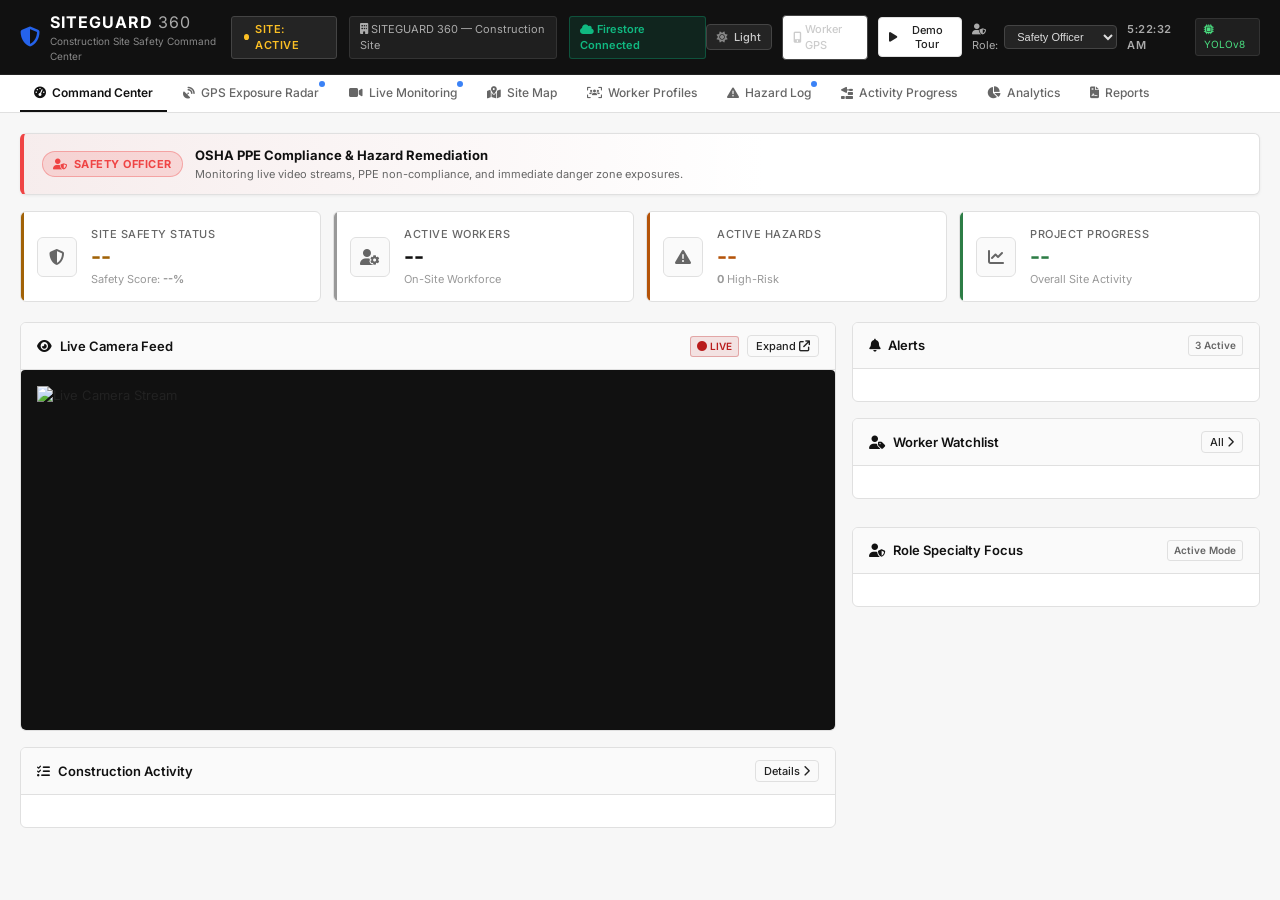
==== commit 21cd4e93: "Integrate Firebase Firestore for live safety violations, worker rosters, and platform state" ====
--- a/templates/index.html
+++ b/templates/index.html
@@ -35,6 +35,10 @@
             <div class="location-badge">
                 <i class="fa-solid fa-building"></i>
                 <span id="site-location-name">SITEGUARD 360 — Construction Site</span>
+            </div>
+            <div class="location-badge" id="firebase-status-badge" style="background: rgba(16, 185, 129, 0.12); color: #10b981; border: 1px solid rgba(16, 185, 129, 0.3); font-weight: 600;" title="Live synced with Firebase Firestore">
+                <i class="fa-solid fa-cloud" style="color: #10b981;"></i>
+                <span>Firestore Connected</span>
             </div>
         </div>
 
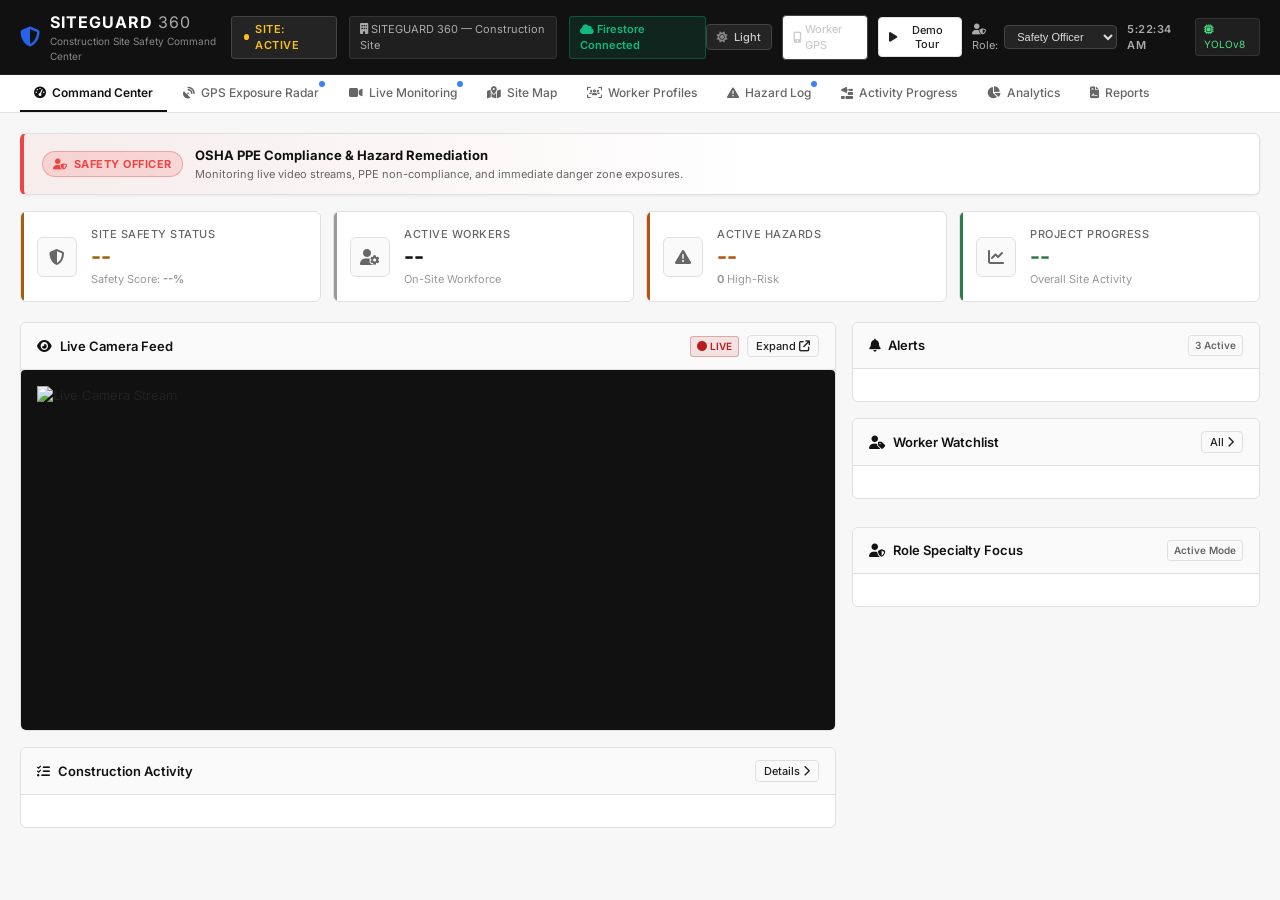
==== commit b358f41a: "Implement dynamic 360 tactical radar HUD, real phone GPS hardware tracking, and autonomous site patr" ====
--- a/templates/index.html
+++ b/templates/index.html
@@ -618,14 +618,34 @@
                     <div class="panel">
                         <div class="panel-header" style="justify-content: space-between;">
                             <div>
-                                <h3><i class="fa-solid fa-satellite-dish"></i> GPS Proximity Grid</h3>
-                                <p class="subtitle">Live position telemetry & distance to hazards.</p>
-                            </div>
-                            <a href="/worker-safety" target="_blank" class="btn btn-sm btn-primary">
-                                <i class="fa-solid fa-mobile-screen-button"></i> Mobile Worker
-                            </a>
+                                <h3><i class="fa-solid fa-satellite-dish"></i> GPS Proximity Grid & 360° Radar</h3>
+                                <p class="subtitle">Live position telemetry, sweep radar & distance to hazards.</p>
+                            </div>
+                            <div style="display:flex; gap:8px;">
+                                <button class="btn btn-sm btn-secondary" onclick="toggleRadarSweep()">
+                                    <i class="fa-solid fa-arrows-rotate"></i> Radar Sweep
+                                </button>
+                                <a href="/worker-safety" target="_blank" class="btn btn-sm btn-primary">
+                                    <i class="fa-solid fa-mobile-screen-button"></i> Mobile Worker
+                                </a>
+                            </div>
                         </div>
                         <div class="panel-body">
+                            <!-- 360 Tactical HUD Radar Canvas -->
+                            <div style="background: radial-gradient(circle at center, #1e293b 0%, #0b1120 100%); border-radius: var(--radius-md); padding: 14px; margin-bottom: 16px; border: 1px solid var(--border-color); display: flex; flex-direction: column; align-items: center; justify-content: center; position: relative;">
+                                <div style="width: 100%; display: flex; justify-content: space-between; align-items: center; margin-bottom: 8px;">
+                                    <span style="font-family: var(--font-heading); font-size: 0.85rem; font-weight: 700; color: #38bdf8;">
+                                        <i class="fa-solid fa-crosshairs"></i> TACTICAL MICRO-PROXIMITY RADAR SWEEPER
+                                    </span>
+                                    <div style="display:flex; gap:12px; font-size:0.75rem; font-weight:600;">
+                                        <span style="color:#ef4444;"><i class="fa-solid fa-circle"></i> &lt;10m Danger</span>
+                                        <span style="color:#f59e0b;"><i class="fa-solid fa-circle"></i> &lt;25m Warning</span>
+                                        <span style="color:#22c55e;"><i class="fa-solid fa-circle"></i> Safe Corridor</span>
+                                    </div>
+                                </div>
+                                <canvas id="hud-radar-canvas" width="560" height="300" style="width: 100%; max-width: 560px; height: 300px; background: transparent;"></canvas>
+                            </div>
+
                             <div class="gps-workers-grid" id="gps-workers-container"></div>
                         </div>
                     </div>
@@ -637,8 +657,21 @@
                             <h3><i class="fa-solid fa-sliders"></i> Proximity Simulator</h3>
                         </div>
                         <div class="panel-body">
+                            <!-- Autonomous Multi-Worker Patrol Switch -->
+                            <div style="margin-bottom: 14px; padding: 12px; background: rgba(37,99,235,0.08); border: 1px solid rgba(37,99,235,0.3); border-radius: var(--radius-md);">
+                                <div style="display:flex; justify-content:space-between; align-items:center; margin-bottom:6px;">
+                                    <span style="font-size:0.8rem; font-weight:700; color:#60a5fa;"><i class="fa-solid fa-person-walking"></i> Autonomous Site Patrol</span>
+                                    <button id="btn-toggle-dash-patrol" class="btn btn-sm btn-primary" onclick="toggleDashboardAutoPatrol()">
+                                        START PATROL
+                                    </button>
+                                </div>
+                                <p style="font-size:0.74rem; color:var(--text-muted); margin:0; line-height:1.35;">
+                                    Simulates natural worker movement along construction corridors, entering warning and danger zones dynamically.
+                                </p>
+                            </div>
+
                             <p style="font-size:0.82rem; color:var(--text-muted); margin-bottom:12px;">
-                                Simulate worker movement to test alerts & exposure tracking.
+                                Manual override to test specific alert thresholds:
                             </p>
 
                             <div class="form-group" style="margin-bottom:10px;">
